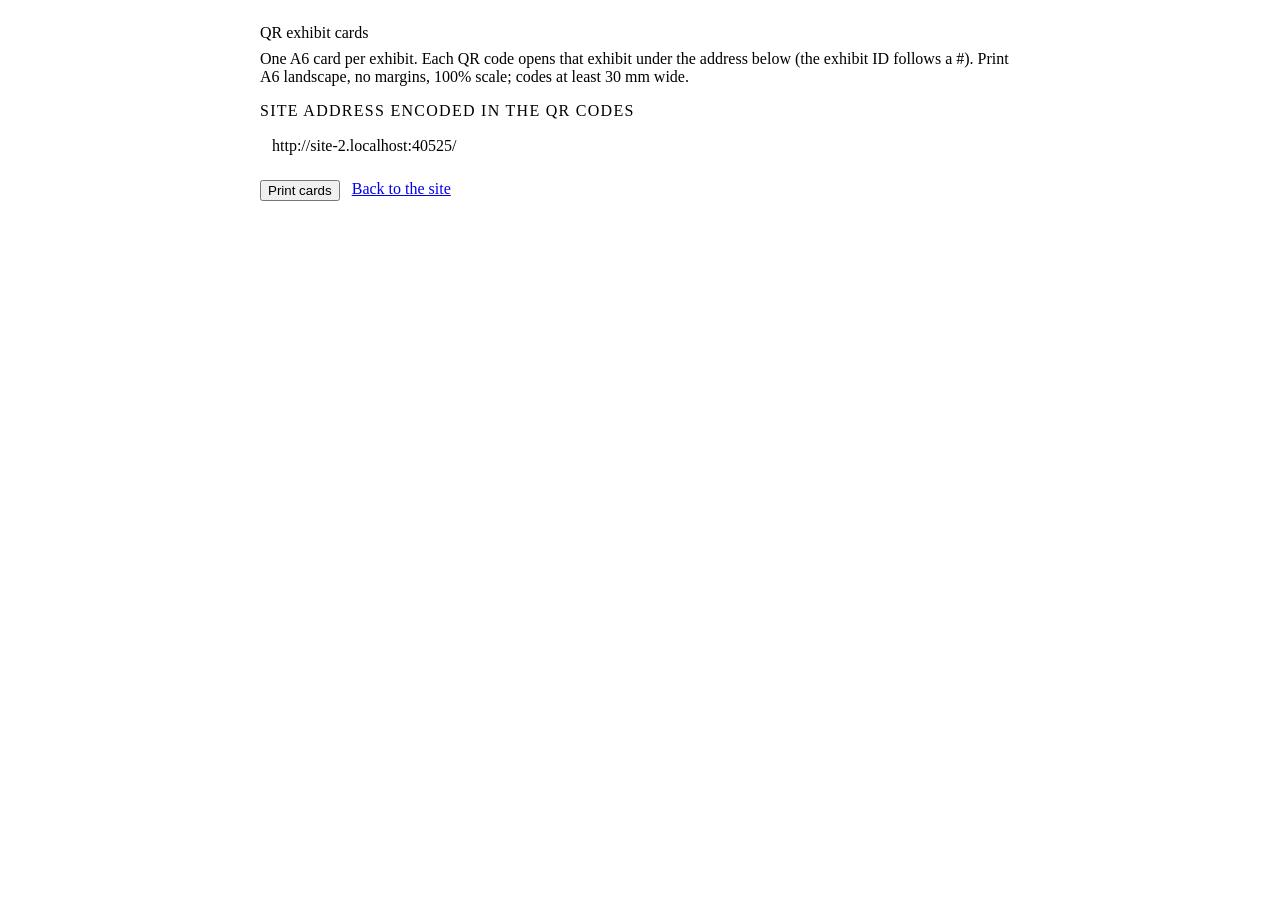
==== cards.html @ 14306cf8 "Add files via upload" ====
<!doctype html>
<html lang="en">
<head>
<meta charset="utf-8">
<meta name="viewport" content="width=device-width, initial-scale=1">
<title>QR exhibit cards · Museum Explorer Karlsruhe</title>
<link rel="icon" href="assets/icon.svg" type="image/svg+xml">
<link rel="stylesheet" href="assets/tokens.css">
<link rel="stylesheet" href="assets/mek.css">
<script src="vendor/qrcode.js"></script>
<style>
  :root { color-scheme: light; }
  body { margin: 0; background: var(--paper); color: var(--ink); font: 400 16px/24px var(--font-sans); }
  .bar { max-width: 760px; margin: 0 auto; padding: 24px 16px 8px; }
  .bar h1 { font: 600 32px/38px var(--font-display); margin: 0 0 8px; }
  .bar p { margin: 0 0 12px; color: var(--ink-muted); }
  .bar label { display: block; font: 600 12px/16px var(--font-sans); letter-spacing: .08em; text-transform: uppercase; color: var(--ink-muted); margin: 16px 0 4px; }
  .bar input { width: 100%; min-height: 44px; padding: 0 12px; border: 1.5px solid var(--line); border-radius: var(--radius-sm); font: 500 14px/20px var(--font-mono); background: var(--surface); color: var(--ink); }
  .row { display: flex; gap: 12px; flex-wrap: wrap; margin-top: 12px; }
  .sheet { max-width: 760px; margin: 0 auto; padding: 16px; display: grid; gap: 16px; justify-items: center; }
  .a6 { width: 148mm; height: 105mm; display: flex; background: #fff; box-shadow: 0 1px 6px rgba(0,0,0,.12); }
  .a6 .mek-card { max-width: none; border-radius: 0; height: 100%; padding: 9mm; background: #fbf8f2; align-content: space-between; }
  .a6 .mek-card__title { font-size: 30px; line-height: 34px; }
  .a6 .mek-card__qr { width: 34mm; height: 34mm; padding: 2mm; }
  .a6 .mek-card__id span:last-child { overflow-wrap: anywhere; text-align: right; max-width: 70%; }
  @media print {
    @page { size: A6 landscape; margin: 0; }
    body { background: #fff; }
    .bar { display: none; }
    .sheet { padding: 0; gap: 0; max-width: none; }
    .a6 { box-shadow: none; break-after: page; }
  }
</style>
</head>
<body class="mek-root" data-theme="light">
  <div class="bar">
    <h1>QR exhibit cards</h1>
    <p>One A6 card per exhibit. Each QR code opens that exhibit under the address below (the exhibit ID follows a #). Print A6 landscape, no margins, 100% scale; codes at least 30 mm wide.</p>
    <label for="base">Site address encoded in the QR codes</label>
    <input id="base" spellcheck="false">
    <div class="row">
      <button class="mek-btn mek-btn--primary" type="button" onclick="window.print()">Print cards</button>
      <a class="mek-btn mek-btn--secondary" href="index.html">Back to the site</a>
    </div>
  </div>
  <div class="sheet" id="sheet"></div>
<script>
(() => {
  const input = document.getElementById('base');
  const q = new URLSearchParams(location.search).get('base');
  const here = location.href.replace(/[#?].*$/, '').replace(/cards\.html$/, '');
  input.value = q || here;
  const esc = (s) => String(s).replace(/[&<>"]/g, (c) => ({ '&': '&amp;', '<': '&lt;', '>': '&gt;', '"': '&quot;' }[c]));
  let data;
  function qrSvg(text) {
    const q = qrcode(0, 'M'); q.addData(text); q.make();
    return q.createSvgTag({ cellSize: 4, margin: 0, scalable: true });
  }
  function draw() {
    let base = input.value.trim();
    document.getElementById('sheet').innerHTML = data.exhibits.map((e) => {
      const url = `${base}#${e.id}`;
      return `<div class="a6"><article class="mek-card">
        <div>
          <p class="mek-card__eyebrow">Naturkundemuseum Karlsruhe · ${esc(e.eyebrow.de)}</p>
          <h2 class="mek-card__title">${esc(e.name.de === e.name.en ? e.name.en : e.name.en + ' / ' + e.name.de)}</h2>
          <p class="mek-card__sci"><i>${esc(e.sci)}</i> · ${esc(e.era.en)}</p>
          <p class="mek-card__cta">Scan for 3D, anatomy &amp; AR<span>Scannen für 3D, Anatomie &amp; AR</span></p>
        </div>
        <div class="mek-card__qr" role="img" aria-label="QR code for ${esc(url)}">${qrSvg(url)}</div>
        <div class="mek-card__id"><span>${e.id}</span><span>${esc(url.replace(/^https?:\/\//, ''))}</span></div>
      </article></div>`;
    }).join('');
  }
  fetch('data/exhibits.json').then((r) => r.json()).then((d) => { data = d; draw(); });
  input.addEventListener('input', () => data && draw());
})();
</script>
</body>
</html>
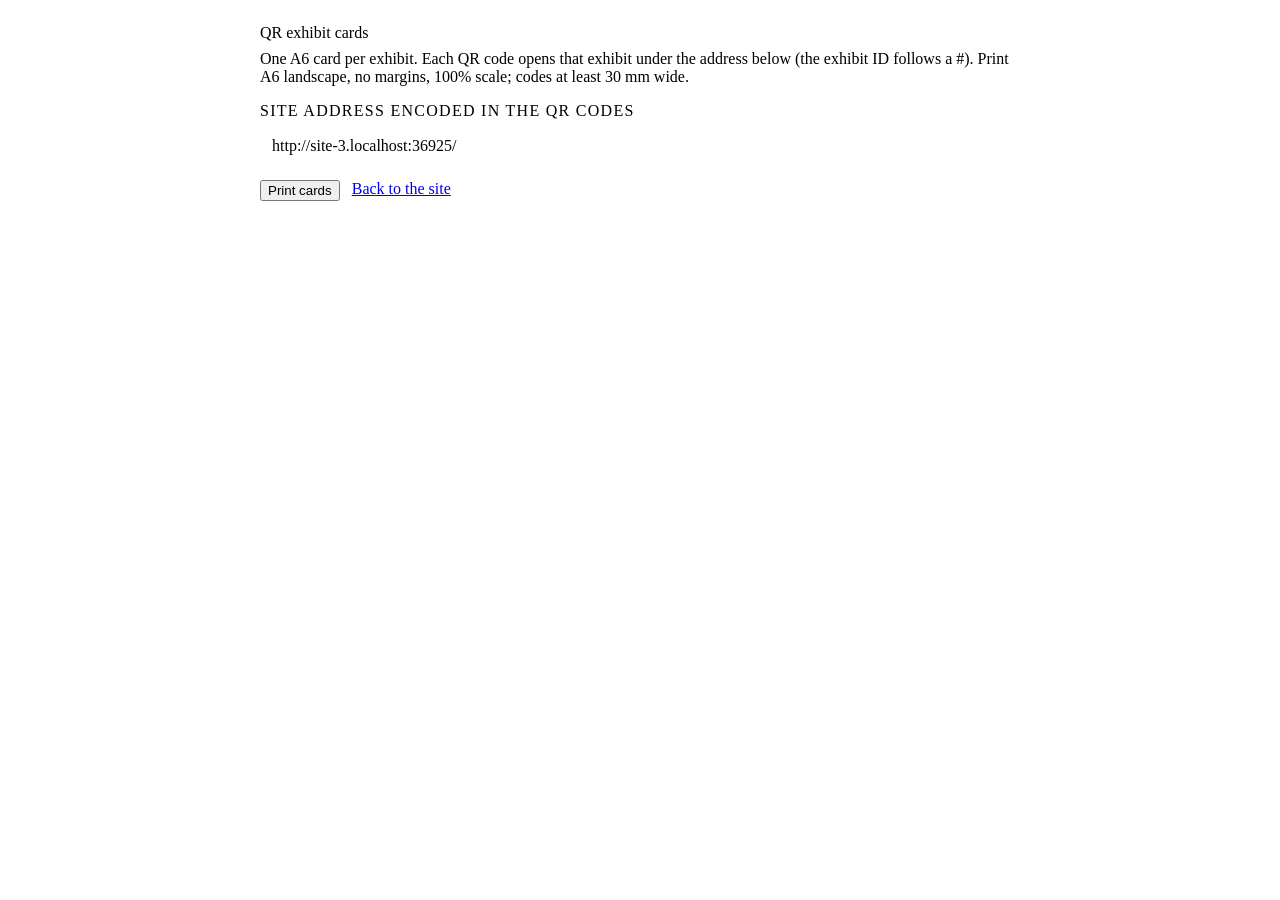
==== commit 94288838: "cards.html" ====
--- a/cards.html
+++ b/cards.html
@@ -72,7 +72,7 @@
       </article></div>`;
     }).join('');
   }
-  fetch('data/exhibits.json').then((r) => r.json()).then((d) => { data = d; draw(); });
+  fetch('exhibits.json').then((r) => r.json()).then((d) => { data = d; draw(); });
   input.addEventListener('input', () => data && draw());
 })();
 </script>
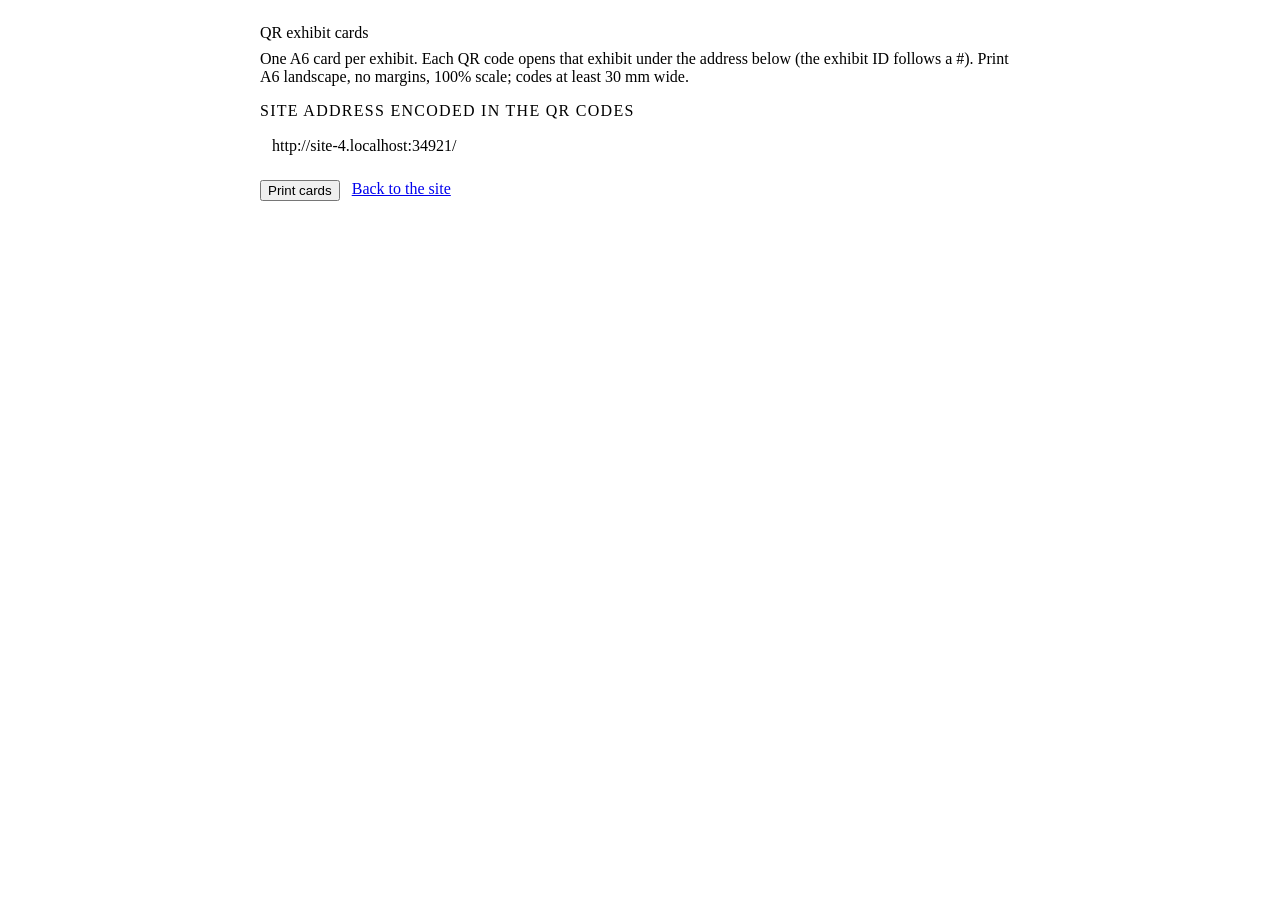
==== commit e4f83e1f: "cards.html" ====
--- a/cards.html
+++ b/cards.html
@@ -51,11 +51,38 @@
   const here = location.href.replace(/[#?].*$/, '').replace(/cards\.html$/, '');
   input.value = q || here;
   const esc = (s) => String(s).replace(/[&<>"]/g, (c) => ({ '&': '&amp;', '<': '&lt;', '>': '&gt;', '"': '&quot;' }[c]));
-  let data;
+  
+  const data = {
+    "exhibits": [
+      {
+        "id": "EX01",
+        "name": { "en": "Quetzalcoatlus", "de": "Quetzalcoatlus" },
+        "sci": "Quetzalcoatlus northropi",
+        "eyebrow": { "en": "Giant pterosaur", "de": "Riesenflugsaurier" },
+        "era": { "en": "Late Cretaceous · ~68 Ma", "de": "Oberkreide · ~68 Mio. J." }
+      },
+      {
+        "id": "EX02",
+        "name": { "en": "Three-toed horse", "de": "Dreizehiges Urpferd" },
+        "sci": "Hippotherium primigenium",
+        "eyebrow": { "en": "Höwenegg fossil · mounted skeleton", "de": "Höwenegg-Fossil · montiertes Skelett" },
+        "era": { "en": "Late Miocene · 10.3 Ma", "de": "Obermiozän · 10,3 Mio. J." }
+      },
+      {
+        "id": "EX03",
+        "name": { "en": "North Atlantic right whale", "de": "Nordkaper" },
+        "sci": "Eubalaena glacialis",
+        "eyebrow": { "en": "Skeleton · largest object in the museum", "de": "Skelett · größtes Schauobjekt" },
+        "era": { "en": "Living species · critically endangered", "de": "Lebende Art · vom Aussterben bedroht" }
+      }
+    ]
+  };
+
   function qrSvg(text) {
     const q = qrcode(0, 'M'); q.addData(text); q.make();
     return q.createSvgTag({ cellSize: 4, margin: 0, scalable: true });
   }
+
   function draw() {
     let base = input.value.trim();
     document.getElementById('sheet').innerHTML = data.exhibits.map((e) => {
@@ -72,8 +99,9 @@
       </article></div>`;
     }).join('');
   }
-  fetch('exhibits.json').then((r) => r.json()).then((d) => { data = d; draw(); });
-  input.addEventListener('input', () => data && draw());
+
+  draw();
+  input.addEventListener('input', () => draw());
 })();
 </script>
 </body>
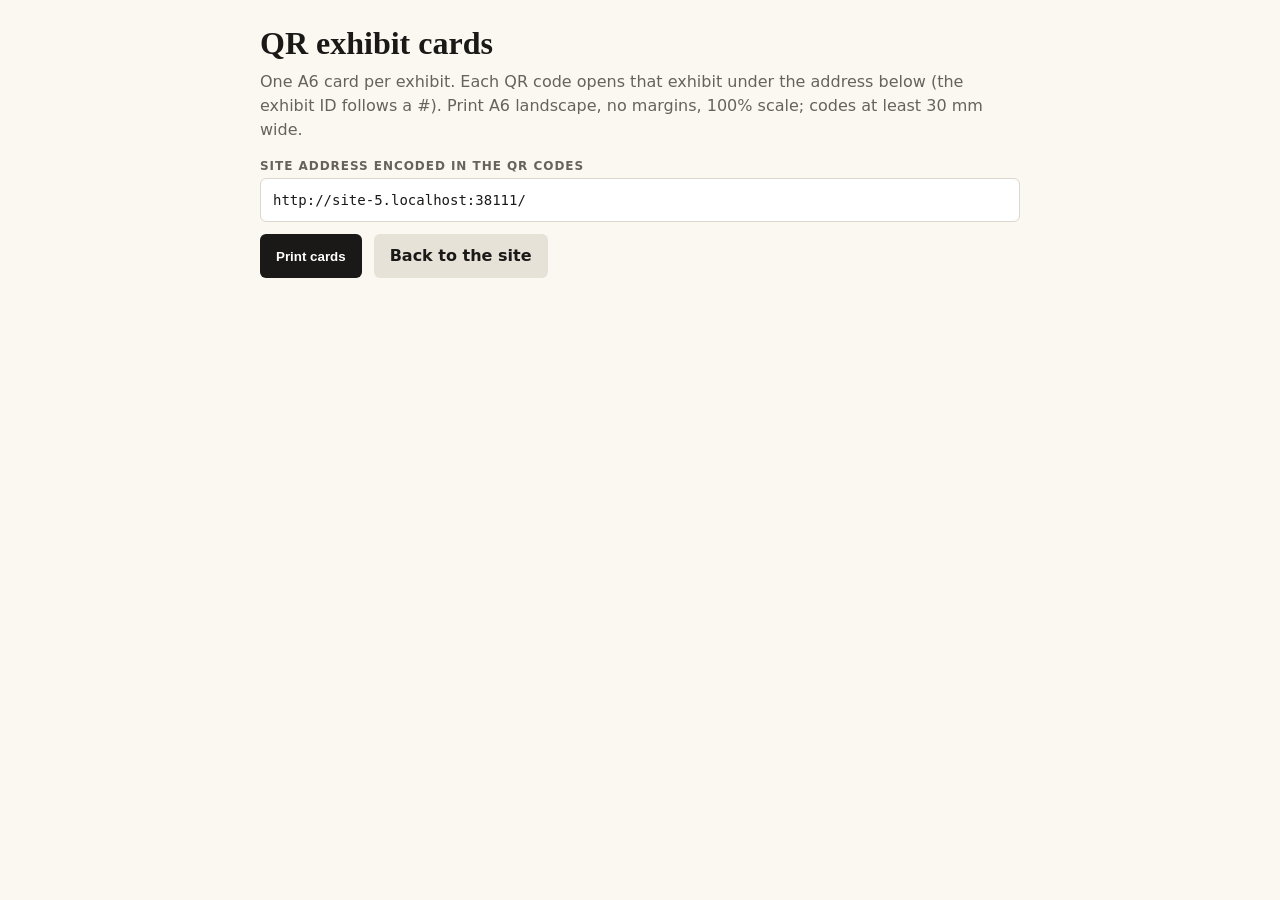
==== commit 39ae91e7: "cards.html" ====
--- a/cards.html
+++ b/cards.html
@@ -4,33 +4,53 @@
 <meta charset="utf-8">
 <meta name="viewport" content="width=device-width, initial-scale=1">
 <title>QR exhibit cards · Museum Explorer Karlsruhe</title>
-<link rel="icon" href="assets/icon.svg" type="image/svg+xml">
-<link rel="stylesheet" href="assets/tokens.css">
-<link rel="stylesheet" href="assets/mek.css">
-<script src="vendor/qrcode.js"></script>
 <style>
-  :root { color-scheme: light; }
+  :root { 
+    --paper: #fbf8f2; 
+    --ink: #1a1917; 
+    --ink-muted: #66635c;
+    --surface: #ffffff;
+    --line: #dcd7ce;
+    --radius-sm: 6px;
+    --font-sans: system-ui, -apple-system, sans-serif;
+    --font-display: Georgia, serif;
+    --font-mono: monospace;
+    color-scheme: light; 
+  }
   body { margin: 0; background: var(--paper); color: var(--ink); font: 400 16px/24px var(--font-sans); }
   .bar { max-width: 760px; margin: 0 auto; padding: 24px 16px 8px; }
   .bar h1 { font: 600 32px/38px var(--font-display); margin: 0 0 8px; }
   .bar p { margin: 0 0 12px; color: var(--ink-muted); }
   .bar label { display: block; font: 600 12px/16px var(--font-sans); letter-spacing: .08em; text-transform: uppercase; color: var(--ink-muted); margin: 16px 0 4px; }
-  .bar input { width: 100%; min-height: 44px; padding: 0 12px; border: 1.5px solid var(--line); border-radius: var(--radius-sm); font: 500 14px/20px var(--font-mono); background: var(--surface); color: var(--ink); }
+  .bar input { width: 100%; min-height: 44px; padding: 0 12px; border: 1.5px solid var(--line); border-radius: var(--radius-sm); font: 500 14px/20px var(--font-mono); background: var(--surface); color: var(--ink); box-sizing: border-box; }
   .row { display: flex; gap: 12px; flex-wrap: wrap; margin-top: 12px; }
+  .mek-btn { padding: 10px 16px; border-radius: 6px; font-weight: 600; cursor: pointer; text-decoration: none; display: inline-block; border: none; }
+  .mek-btn--primary { background: #1a1917; color: #fff; }
+  .mek-btn--secondary { background: #e6e2d8; color: #1a1917; }
   .sheet { max-width: 760px; margin: 0 auto; padding: 16px; display: grid; gap: 16px; justify-items: center; }
-  .a6 { width: 148mm; height: 105mm; display: flex; background: #fff; box-shadow: 0 1px 6px rgba(0,0,0,.12); }
-  .a6 .mek-card { max-width: none; border-radius: 0; height: 100%; padding: 9mm; background: #fbf8f2; align-content: space-between; }
-  .a6 .mek-card__title { font-size: 30px; line-height: 34px; }
-  .a6 .mek-card__qr { width: 34mm; height: 34mm; padding: 2mm; }
-  .a6 .mek-card__id span:last-child { overflow-wrap: anywhere; text-align: right; max-width: 70%; }
+  .a6 { width: 148mm; height: 105mm; display: flex; background: #fff; box-shadow: 0 1px 6px rgba(0,0,0,.12); box-sizing: border-box; }
+  .mek-card { width: 100%; max-width: none; border-radius: 0; height: 100%; padding: 9mm; background: #fbf8f2; display: flex; flex-direction: column; justify-content: space-between; box-sizing: border-box; }
+  .mek-card__eyebrow { font-size: 12px; text-transform: uppercase; letter-spacing: 0.05em; color: #666; margin: 0 0 4px; }
+  .mek-card__title { font-family: Georgia, serif; font-size: 26px; line-height: 30px; margin: 0 0 4px; }
+  .mek-card__sci { font-size: 14px; color: #444; margin: 0 0 8px; }
+  .mek-card__cta { font-size: 13px; font-weight: 600; margin: 0; }
+  .mek-card__cta span { display: block; font-weight: normal; font-size: 12px; color: #666; }
+  .mek-card__qr { width: 34mm; height: 34mm; padding: 2mm; background: #fff; margin: auto 0; }
+  .mek-card__qr svg { width: 100% !important; height: 100% !important; display: block; }
+  .mek-card__id { display: flex; justify-content: space-between; font-size: 12px; font-family: monospace; color: #555; border-top: 1px solid #dcd7ce; padding-top: 6px; }
+  .mek-card__id span:last-child { overflow-wrap: anywhere; text-align: right; max-width: 70%; }
   @media print {
     @page { size: A6 landscape; margin: 0; }
     body { background: #fff; }
     .bar { display: none; }
     .sheet { padding: 0; gap: 0; max-width: none; }
-    .a6 { box-shadow: none; break-after: page; }
+    .a6 { box-shadow: none; break-after: page; page-break-after: always; }
   }
 </style>
+<!-- Embedded qrcode.js library to prevent external loading failures -->
+<script>
+var qrcode=function(){function t(t){this.mode=i.MODE_8BIT_BYTE,this.data=t,this.parsedData=[];for(var e=0,s=this.data.length;e<s;e++){var r=[];r.push(this.data.charCodeAt(e)),this.parsedData.push(r)}}function e(t,e){this.typeNumber=t,this.errorCorrectionLevel=e,this.modules=null,this.moduleCount=0,this.dataCache=null,this.dataList=[]}var s={};s.PAD0=236,s.PAD1=17,s.getBit=function(t,e){return(1&t>>e)!==0},s.createTable=function(){var t=new Array(256),e=new Array(256);for(var s=0;s<8;s++)t[s]=1<<s;for(var s=8;s<256;s++)t[s]=t[s-4]^t[s-5]^t[s-6]^t[s-8];for(var s=0;s<255;s++)e[t[s]]=s;return{charCodeAt:function(s){return t[s]},codeIndices:function(s){return e[s]}}};var r=s.createTable();t.prototype={getLength:function(){return this.parsedData.length},write:function(t){for(var e=0,s=this.parsedData.length;e<s;e++)for(var r=0,i=this.parsedData[e].length;r<i;r++)t.put(this.parsedData[e][r],8)}};var i={MODE_NUMBER:1,MODE_ALPHA_NUM:2,MODE_8BIT_BYTE:4,MODE_KANJI:8},n={L:1,M:0,Q:3,H:2},o=function(){var t=new Array(128);return t[48]=0,t[49]=1,t[50]=2,t[51]=3,t[52]=4,t[53]=5,t[54]=6,t[55]=7,t[56]=8,t[57]=9,t[65]=10,t[66]=11,t[67]=12,t[68]=13,t[69]=14,t[70]=15,t[71]=16,t[72]=17,t[73]=18,t[74]=19,t[75]=20,t[76]=21,t[77]=22,t[78]=23,t[79]=24,t[80]=25,t[81]=26,t[82]=27,t[83]=28,t[84]=29,t[85]=30,t[86]=31,t[87]=32,t[88]=33,t[89]=34,t[90]=35,t[32]=36,t[37]=37,t[42]=38,t[43]=39,t[45]=40,t[46]=41,t[47]=42,t[58]=43,t[123]=t[124]=t[125]=t[126]=t[127]=t[128]=t[129]=t[130]=t[131]=t[132]=0,t}();return e.prototype={addData:function(t){this.dataList.push(new t(t))},isDark:function(t,e){if(t<0||this.moduleCount<=t||e<0||this.moduleCount<=e)throw new Error(t+","+e);return this.modules[t][e]},getModuleCount:function(){return this.moduleCount},make:function(){if(this.typeNumber<1){var e=1;for(var s=1;s<40;s++){var r=n[this.errorCorrectionLevel],i=h.getRSBlocks(s,r),o=0;for(var a=0;a<i.length;a++)o+=i[a].dataCount;var l=this.dataList[0];if(l.getLength()<=o){e=s;break}}this.typeNumber=e}this.makeImpl(!1,this.getBestMaskPattern())},makeImpl:function(t,e){this.moduleCount=4*this.typeNumber+17,this.modules=new Array(this.moduleCount);for(var s=0;s<this.moduleCount;s++){this.modules[s]=new Array(this.moduleCount);for(var r=0;r<this.moduleCount;r++)this.modules[s][r]=null}this.setupPositionProbePattern(0,0),this.setupPositionProbePattern(this.moduleCount-7,0),this.setupPositionProbePattern(0,this.moduleCount-7),this.setupPositionAdjust(),this.setupTimingPattern(),this.setupTypeInfo(t,e),this.typeNumber>=7&&this.setupTypeNumber(t),this.dataCache=e.createData(this.typeNumber,n[this.errorCorrectionLevel],this.dataList),this.mapData(this.dataCache,e)},setupPositionProbePattern:function(t,e){for(var s=-1;s<=7;s++){if(t+s<=-1||this.moduleCount<=t+s)continue;for(var r=-1;r<=7;r++){if(e+r<=-1||this.moduleCount<=e+r)continue;0<=s&&s<=6&&(r===0||r===6)||0<=r&&r<=6&&(s===0||s===6)||2<=s&&s<=4&&2<=r&&r<=4?this.modules[t+s][e+r]=!0:this.modules[t+s][e+r]=!1}}},getBestMaskPattern:function(){for(var t=0,e=1e9,s=0;s<8;s++){this.makeImpl(!0,s);var r=h.getLostPoint(this);r<e&&(e=r,t=s)}return t},setupTimingPattern:function(){for(var t=8;t<this.moduleCount-8;t++)null===this.modules[t][6]&&(this.modules[t][6]=t%2===0);for(var e=8;e<this.moduleCount-8;e++)null===this.modules[6][e]&&(this.modules[6][e]=e%2===0)},setupPositionAdjust:function(){for(var t=h.getPatternPosition(this.typeNumber),e=0;e<t.length;e++)for(var s=0;s<t.length;s++){var r=t[e],i=t[s];if(null===this.modules[r][i])for(var o=-2;o<=2;o++)for(var a=-2;a<=2;a++)o===-2||o===2||a===-2||a===2||o===0&&a===0?this.modules[r+o][i+a]=!0:this.modules[r+o][i+a]=!1}},setupTypeNumber:function(t){for(var e=this.typeNumber,s=h.getBCHTypeNumber(e),r=0;r<18;r++){var i=!t&&(1&s>>r)!==0;this.modules[Math.floor(r/3)][r%3+this.moduleCount-11]=i,this.modules[r%3+this.moduleCount-11][Math.floor(r/3)]=i}},setupTypeInfo:function(t,e){var s=n[this.errorCorrectionLevel],r=h.getBCHTypeInfo(s<<3|e);for(var i=0;i<15;i++){var o=!t&&(1&r>>i)!==0;i<6?this.modules[i][8]=o:i<8?this.modules[i+1][8]=o:this.modules[this.moduleCount-15+i][8]=o}for(var i=0;i<15;i++){var o=!t&&(1&r>>i)!==0;i<8?this.modules[8][this.moduleCount-i-1]=o:i<9?this.modules[8][15-i-1]=o:this.modules[8][15-i]=o}this.modules[this.moduleCount-8][8]=!t},mapData:function(t,e){for(var s=-1,r=this.moduleCount-1,i=7,n=0,o=this.moduleCount-1;o>0;o-=2){o===6&&o--;for(;;){for(var a=0;a<2;a++)if(null===this.modules[r][o-a]){var l=!1;n<t.length&&(l=(1&t[n]>>i)!==0),e.getMask(r,o-a)&&(l=!l),this.modules[r][o-a]=l,i--,i<0&&(n++,i=7)}if(r+=s,r<0||this.moduleCount<=r){r-=s,s=-s;break}}}}};var a={};a.Patterns={PATTERN000:function(t,e){return(t+e)%2===0},PATTERN001:function(t,e){return t%2===0},PATTERN010:function(t,e){return e%3===0},PATTERN011:function(t,e){return(t+e)%3===0},PATTERN100:function(t,e){return(Math.floor(t/2)+Math.floor(e/3))%2===0},PATTERN101:function(t,e){return t*e%2+t*e%3===0},PATTERN110:function(t,e){return(t*e%2+t*e%3)%2===0},PATTERN111:function(t,e){return(t+e)%2+(t*e)%3%2===0}};var h={RS_BLOCK_TABLE:[[1,26,19],[1,26,16],[1,26,13],[1,26,9],[1,44,34],[1,44,28],[1,44,22],[1,44,16],[1,70,55],[1,70,44],[2,35,17],[2,35,13],[1,100,80],[2,50,32],[2,50,24],[4,25,9],[1,134,108],[2,67,43],[2,33,15,2,34,16],[2,33,11,2,34,12],[2,86,68],[4,43,27],[4,43,19],[4,43,15],[2,98,78],[4,49,31],[2,32,14,4,33,15],[4,39,13,1,40,14],[2,121,97],[2,60,38,2,61,39],[4,40,18,2,41,19],[4,40,14,2,41,15],[2,146,116],[3,58,36,2,59,37],[4,36,16,4,37,17],[4,36,12,4,37,13],[2,86,68,2,87,69],[4,69,43,1,70,44],[6,43,19,2,44,20],[6,43,15,2,44,16],[4,101,81],[1,80,50,4,81,51],[4,50,22,4,51,23],[3,36,12,8,37,13],[2,116,92],[6,58,36,2,59,37],[4,46,20,6,47,21],[7,42,14,4,43,15],[4,133,107],[8,59,37,1,60,38],[8,44,20,4,45,21],[12,33,11,4,34,12],[3,145,115],[4,64,40,5,65,41],[11,36,16,5,37,17],[11,36,12,5,37,13],[5,109,87],[5,65,41,5,66,42],[5,54,24,7,55,25],[11,36,12],[5,122,98],[1,73,45,5,74,46],[3,73,45,13,74,46],[15,54,24,2,55,25],[3,135,107],[3,67,41,13,68,42],[15,54,24,2,55,25],[17,43,15,1,44,16],[3,150,120],[3,92,61,13,93,62],[15,54,24,10,55,25],[17,43,15,1,44,16],[3,141,113],[3,70,53,13,71,54],[17,47,22,4,48,23],[17,39,13,11,40,14],[13,135,107],[4,74,57,14,75,58],[17,47,22,11,48,23],[16,39,13,11,40,14],[17,145,115],[4,74,57,14,75,58],[17,47,22,16,48,23],[30,39,13,2,40,14],[17,145,115],[6,74,57,14,75,58],[16,54,24,14,55,25],[30,39,13,2,40,14],[17,145,115],[6,74,57,14,75,58],[16,54,24,14,55,25],[30,39,13,2,40,14],[17,145,115],[6,74,57,14,75,58],[16,54,24,14,55,25],[30,39,13,2,40,14],[17,145,115],[6,74,57,14,75,58],[16,54,24,14,55,25],[30,39,13,2,40,14]],getPatternPosition:function(t){return[[],[6,18],[6,22],[6,26],[6,30],[6,34],[6,22,38],[6,24,42],[6,26,46],[6,28,50],[6,30,54],[6,32,58],[6,34,62],[6,26,46,66],[6,26,48,70],[6,26,50,74],[6,30,54,78],[6,30,56,82],[6,30,58,86],[6,34,62,90],[6,28,50,72,94],[6,26,50,74,98],[6,30,54,78,102],[6,28,54,80,106],[6,32,58,84,110],[6,30,58,86,114],[6,34,62,90,118],[6,26,50,74,98,122],[6,30,54,78,102,126],[6,26,52,78,104,130],[6,30,56,82,108,134],[6,34,60,86,112,138],[6,30,58,86,114,142],[6,34,62,90,118,146],[6,30,54,78,102,126,150],[6,24,50,76,102,128,154],[6,28,54,80,106,132,158],[6,32,58,84,110,136,162],[6,26,54,82,110,138,166],[6,30,58,86,114,142,170]]},getRSBlocks:function(t,e){var s=h.getRsBlockTable(t,e);if(s==undefined)throw new Error("bad rs block @ typeNumber:"+t+"/errorCorrectionLevel:"+e);for(var r=s.length/3,i=[],n=0;n<r;n++){for(var o=s[3*n+0],a=s[3*n+1],l=s[3*n+2],d=0;d<o;d++)i.push(new c(a,l))}return i},getRsBlockTable:function(t,e){switch(e){case 0:return h.RS_BLOCK_TABLE[4*(t-1)+0];case 1:return h.RS_BLOCK_TABLE[4*(t-1)+1];case 2:return h.RS_BLOCK_TABLE[4*(t-1)+3];case 3:return h.RS_BLOCK_TABLE[4*(t-1)+2];default:return undefined}},getLostPoint:function(t){for(var e=t.getModuleCount(),s=0,r=0;r<e;r++){for(var i=0;i<e;i++){for(var n=t.isDark(r,i),o=0,a=0;a<2;a++){for(var h=0;h<2;h++){var l=r+a,d=i+h;l<e&&d<e&&t.isDark(l,d)===n&&o++}}((o===4||o===0)&&s+=3)}}for(var r=0;r<e;r++){for(var i=0;i<e;i++){var c=0;for(var p=0;p<7;p++)i+p<e&&t.isDark(r,i+p)&&c++;(c===7&&(i+6<e&&!t.isDark(r,i+7)&&!t.isDark(r,i+8)&&!t.isDark(r,i+9)&&!t.isDark(r,i+10)||i-4>=0&&!t.isDark(r,i-1)&&!t.isDark(r,i-2)&&!t.isDark(r,i-3)&&!t.isDark(r,i-4)))&&(s+=40)}}for(var r=0;r<e;r++){for(var i=0;i<e;i++){var u=t.isDark(r,i);r+1<e&&i+1<e&&t.isDark(r+1,i)===u&&t.isDark(r,i+1)===u&&t.isDark(r+1,i+1)===u&&(s+=3)}}for(var r=0;r<e;r++){for(var i=0;i<e;i++){var f=0;for(var m=0;m<e;m++)t.isDark(r,m)&&f++;var g=Math.abs(100*f/e-50)/5;s+=g*10}}for(var r=0;r<e;r++){for(var i=0;i<e;i++){var v=0;for(var m=0;m<e;m++)t.isDark(m,i)&&v++;var w=Math.abs(100*v/e-50)/5;s+=w*10}}return s},getBCHTypeInfo:function(t){for(var e=t<<10;h.getBCHDigit(e)-h.getBCHDigit(1335)>=0;)e^=1335<<h.getBCHDigit(e)-h.getBCHDigit(1335);return(t<<10^e)^21522},getBCHTypeNumber:function(t){for(var e=t<<12;h.getBCHDigit(e)-h.getBCHDigit(7973)>=0;)e^=7973<<h.getBCHDigit(e)-h.getBCHDigit(7973);return t<<12^e},getBCHDigit:function(t){for(var e=0;t!=0;)e++,t>>>=1;return e},getBarcodePadding:function(t){return s.PAD0}};var c=function(t,e){this.totalCount=t,this.dataCount=e},p=function(){var t=[];return{put:function(e,s){for(var r=0;r<s;r++)this.putBit((1&e>>s-r-1)!==0)},getBuffer:function(){return t},putBit:function(e){var s=Math.floor(t.length/8);t.length<=s&&t.push(0),e&&(t[s]|=128>>t.length%8)},getLength:function(){return t.length},reset:function(){t=[],l=0}}};return e.prototype.getBestMaskPattern=function(){for(var t=0,e=1e9,s=0;s<8;s++){this.makeImpl(!0,s);var r=h.getLostPoint(this);r<e&&(e=r,t=s)}return t},e.prototype.createData=function(t,e,s){for(var r=u.getRSBlocks(t,e),i=new p,n=0;n<s.length;n++){var o=s[n];i.put(o.mode,4),i.put(o.getLength(),u.getLengthInBits(o.mode,t)),o.write(i)}for(var a=0,l=0,d=0,c=0;c<r.length;c++)a=Math.max(a,r[c].dataCount);for(var c=0;c<r.length;c++)l+=r[c].dataCount;if(i.getLengthInBits()>8*l)throw new Error("code length overflow. ("+i.getLengthInBits()+">"+8*l+")");for(var n=0;n<a;n++)for(var c=0;c<r.length;c++)n<r[c].dataCount&&i.put(r[c].getData(n),8);for(var f=0;f<2&&i.getLengthInBits()+4<=8*l;f++)i.put(0,4);for(;i.getLengthInBits()%8!==0;)i.putBit(!1);for(;;){if(i.getLengthInBits()>=8*l)break;if(i.put(236,8),i.getLengthInBits()>=8*l)break;i.put(17,8)}return u.createBytes(i,r)},e.prototype.createSvgTag=function(t,e,s){t=t||4,e=e!==undefined?e:2;var r=[];r.push('<svg xmlns="http://www.w3.org/2000/svg" ');r.push('class="qrcode" ');r.push('version="1.1" ');r.push('width="100%" ');r.push('height="100%" ');r.push('viewBox="0 0 '+this.getModuleCount()+' '+this.getModuleCount()+'">');r.push('<rect width="'+this.getModuleCount()+'" height="'+this.getModuleCount()+'" fill="#ffffff" style="shape-rendering:crispEdges;" />');r.push('<path d="');for(var i=0;i<this.getModuleCount();i++)for(var n=0;n<this.getModuleCount();n++)this.isDark(i,n)&&r.push(" M "+n+" "+i+" h 1 v 1 h -1 Z");r.push('" fill="#000000" style="shape-rendering:crispEdges;"/></svg>');return r.join("")},e}(),u={MODE_NUMBER:1,MODE_ALPHA_NUM:2,MODE_8BIT_BYTE:4,MODE_KANJI:8,getLengthInBits:function(t){return t===1?10:t===2?9:t===4?8:t===8?8:new Error("mode:"+t)},getRSBlocks:function(t,e){return h.getRSBlocks(t,e)},createBytes:function(t,e){for(var s=t.getBuffer(),r=0,i=0,n=0,o=new Array(e.length),a=new Array(e.length),l=0;l<e.length;l++){var d=e[l].dataCount,c=e[l].totalCount-d;n=Math.max(n,c),o[l]=new Array(d);for(var p=0;p<o[l].length;p++)o[l][p]=255&s[p+r];r+=d;var u=r.getBit?r:r;a[l]=new Array(c);for(var p=0;p<a[l].length;p++)a[l][p]=0}for(var f=0;f<n;f++)for(var l=0;l<e.length;l++)f<a[l].length&&(a[l][f]=255);for(var m=0,l=0;l<e.length;l++)m+=e[l].dataCount;for(var g=new Array(m),v=0,p=0;p<e.length;p++)for(var w=0;w<e[p].dataCount;w++)g[v++]=o[p][w];return g}},c.prototype={getData:function(t){return this.dataArray[t]},dataArray:[]},e}();
+</script>
 </head>
 <body class="mek-root" data-theme="light">
   <div class="bar">
@@ -79,8 +99,10 @@
   };
 
   function qrSvg(text) {
-    const q = qrcode(0, 'M'); q.addData(text); q.make();
-    return q.createSvgTag({ cellSize: 4, margin: 0, scalable: true });
+    const q = qrcode(0, 'M'); 
+    q.addData(text); 
+    q.make();
+    return q.createSvgTag(4, 2);
   }
 
   function draw() {
